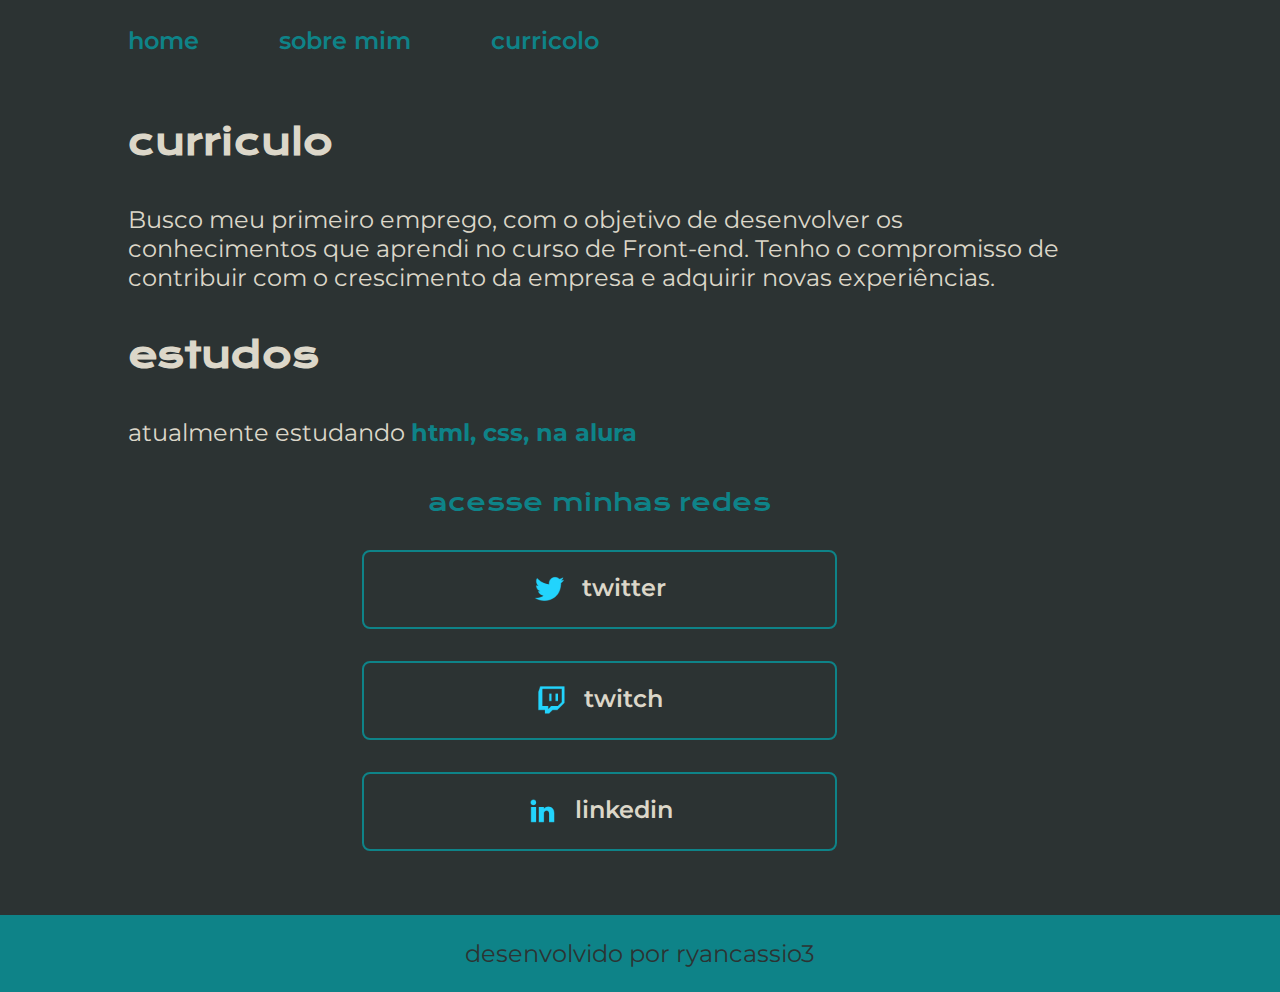
==== abaut.html @ 301d5026 "Add files via upload" ====
<!DOCTYPE html>
<html lang="pt br">
<head>
    <meta charset="UTF-8">
    <meta name="viewport" content="width=device-width, initial-scale=1.0">
    <title>sobre mim</title>
    <link rel="stylesheet" href="./styles/style.css">
</head>
<body>
    <header class="cabecalho">
        <nav class="cabecalho__menu">
            <a class="cabecalho__menu__link" href="index.html">home</a>
            <a class="cabecalho__menu__link" href="abaut.html">sobre mim</a>
            <a class="cabecalho__menu__link" href="abaut.html">curricolo </a>
          </nav> 
    </header>
    <main class="apresentacao">
        <section class="apresentacao__conteudo">
            <h1 class="apresentacao__conteudo__titulo">curriculo</h1>
            <p class="apresentacao__conteudo__texto">Busco meu primeiro emprego, com o objetivo de desenvolver os conhecimentos que aprendi no curso de Front-end. Tenho o compromisso de contribuir com o crescimento da empresa e adquirir novas experiências.</p>
            <h1 class="apresentacao__conteudo__titulo">estudos</h1>
            <p class="apresentacao__conteudo__texto">atualmente estudando 
           <strong class="titulo-destaque"> html, css, na alura <strong></p>
           <div class="apresentacao__links">
            <h2 class="apresentacao__links__subtitulo">acesse minhas redes</h2>
            <a class="apresentacao__links__link" href="https://twitter.com/Ryandecassio3">
                <img src="./assets/twitter.png" alt="">
                twitter 
            </a>

            <a class="apresentacao__links__link" href="https://www.twitch.tv/settings/profile">
                <img src="./assets/twitch.png" alt="">
                twitch
            </a>

            <a class="apresentacao__links__link" href="https://www.linkedin.com/in/ryancassio345?lipi=urn%3Ali%3Apage%3Ad_flagship3_profile_view_base_contact_details%3BAkFc4JNOTfOtjwChInr9lQ%3D%3D">
                <img src="./assets/linkedin.png" alt="">
               linkedin 
           </a>
            


           </div>

        </section>
       
    </main>
    <footer  class="rodape">
        <p>desenvolvido por ryancassio3</p>
    </footer>
</body>
</html>
---- styles/style.css ----
@import url('https://fonts.googleapis.com/css2?family=Krona+One&family=Montserrat:wght@400;600&display=swap');

:root{
  --cor-primaria: #2C3333;
  --cor-segundaria: #DCD7C9;
  --cor-tercearia: #0E8388;
  --cor-quarta:#2E4F4F;

--fonte-principal:'Krona One', sans-serif ;
--fonte-segundaria:'Montserrat', sans-serif; 

}



*{
  margin: 0; 
  padding:0;
}

body{
    box-sizing: border-box;
    background-color:var(--cor-primaria);
    color:var(--cor-segundaria);
   }

   .cabecalho{
    padding:2% 0% 0% 10% ;
   }

   .cabecalho__menu{
    display: flex;
    gap: 80px;
   }

   
  .cabecalho__menu__link{
    font-family:var(--fonte-segundaria);
    font-size:24px ;
    font-weight: 600;
    color: var(--cor-tercearia);
    text-decoration: none;
  } 

   .apresentacao{
   padding: 5% 10%;
   display: flex;
   align-items: center;
   justify-content:space-between;
   gap: 82px;
   }

   .apresentacao__conteudo{
     width: 50%;
     display: flex;
     flex-direction: column;
     gap: 40px;
   }

   .apresentacao__conteudo__titulo{
     font-size: 2.25rem; 
     font-family:var(--fonte-principal);
   }
   .titulo-destaque{
    color:var(--cor-tercearia);
 }

  .apresentacao__conteudo__texto{
   font-size: 24px;
   font-family:var(--fonte-segundaria);
  }
  .apresentacao__links{
    display: flex;
    flex-direction: column;
    justify-content: space-between;
    align-items: center;
    gap: 32px;

  }
  .apresentacao__links__subtitulo{ 
    font-family:var(--fonte-principal);
    font-weight: 400; 
    font-size: 1.5rem;
  
  
  }
  .apresentacao__links__link{
    display: flex;
    justify-content: center;
    gap: 16px;
    border: 2px solid  var(--cor-tercearia);
    width: 50%;
    text-align: center;
    border-radius:8px;
    font-size: 1.5rem;
    font-family: var(--fonte-segundaria);
    font-weight: 600;
    padding:21.5px 0 ;
    text-decoration: none;
    color: var(--cor-segundaria);
    }

  .apresentacao__links__link:hover{
  background-color:var(--cor-quarta);
  }
.apresentacao__image{
  width: 50%; 
}
  .rodape{
    padding: 24px;
    color: var(--cor-primaria);
    background-color: var(--cor-tercearia);
    text-align: center;
    font-family:var(--fonte-segundaria);
     font-size: 1.5rem;
     font-weight: 400;
  }
  @media(max-width: 1200px){
   .cabecalho{
    padding: 10%;
   }
   .cabecalho__menu{
    justify-content:center ;
   }


  .apresentacao{
    flex-direction:column-reverse;
    padding: 5%;
  }
  }

  .apresentacao__conteudo{
    width: auto;
  }
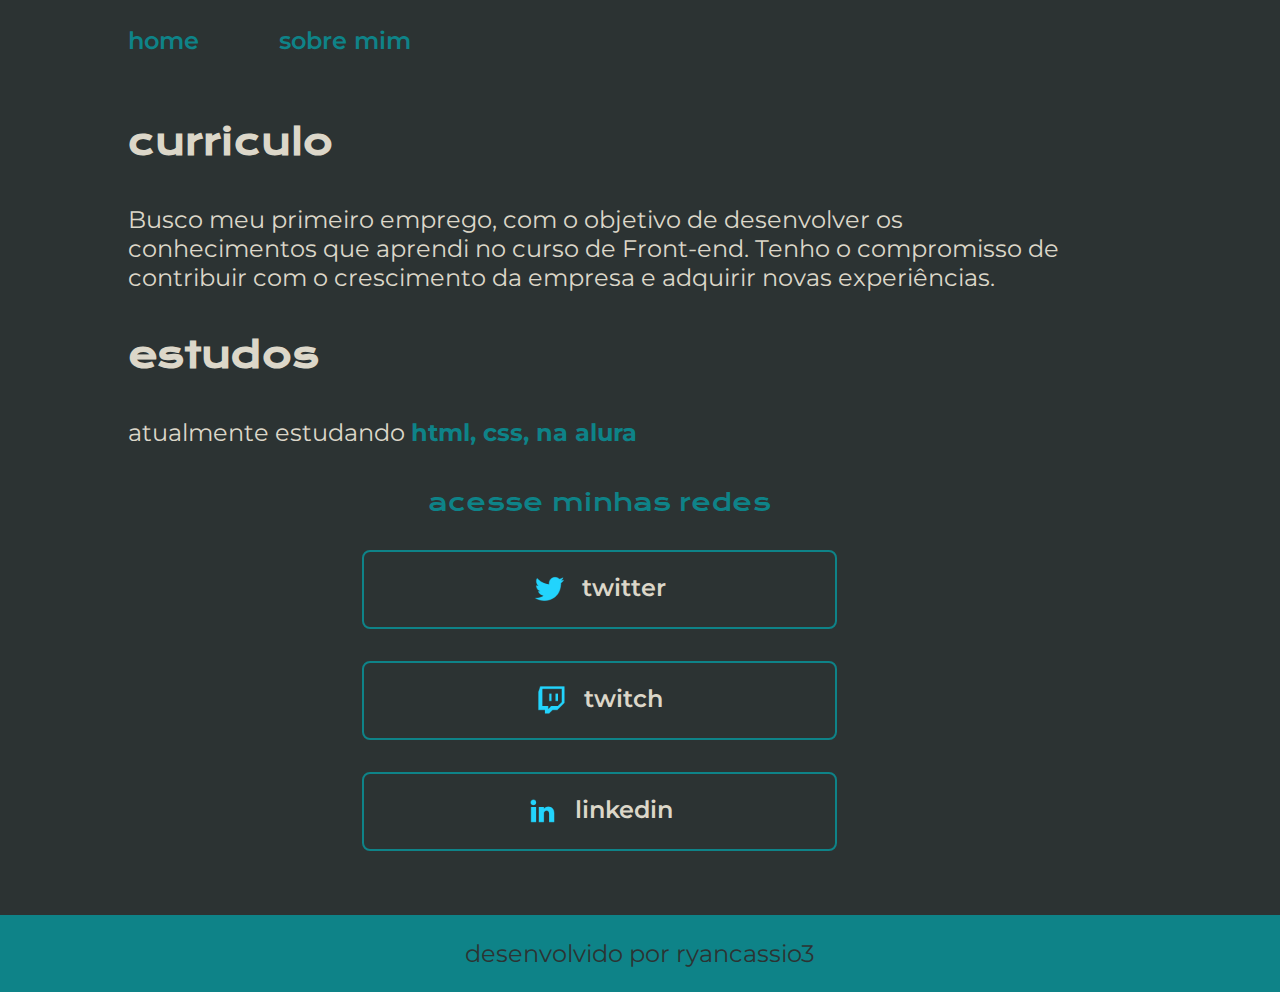
==== commit 553c48a7: "Update abaut.html" ====
--- a/abaut.html
+++ b/abaut.html
@@ -11,7 +11,6 @@
         <nav class="cabecalho__menu">
             <a class="cabecalho__menu__link" href="index.html">home</a>
             <a class="cabecalho__menu__link" href="abaut.html">sobre mim</a>
-            <a class="cabecalho__menu__link" href="abaut.html">curricolo </a>
           </nav> 
     </header>
     <main class="apresentacao">
@@ -49,4 +48,4 @@
         <p>desenvolvido por ryancassio3</p>
     </footer>
 </body>
-</html>+</html>
